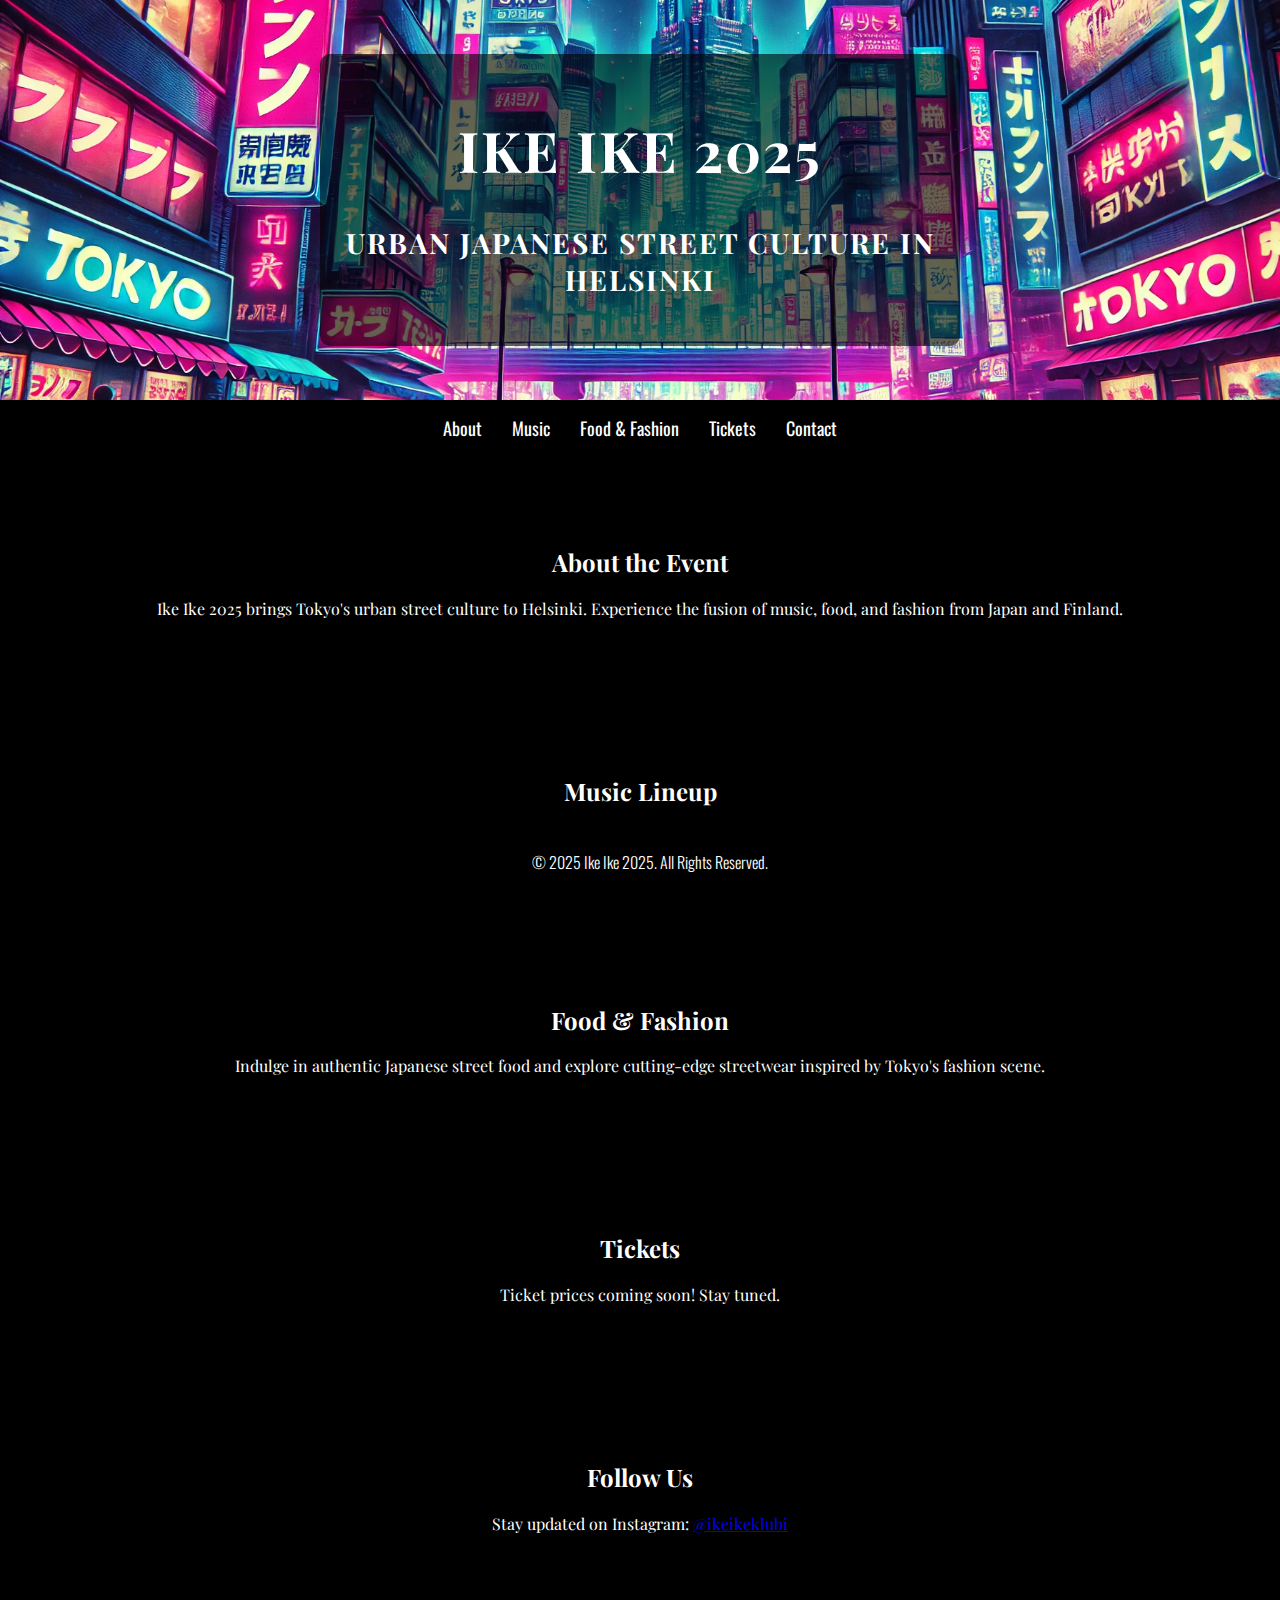
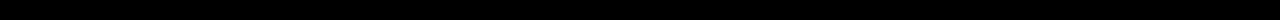
==== index.html @ c91748f2 "Initial commit for Ike Ike 2025" ====
<!DOCTYPE html>
<html lang="en">
<head>
    <meta charset="UTF-8">
    <meta name="viewport" content="width=device-width, initial-scale=1.0">
    <title>Ike Ike 2025 - Helsinki</title>
    <link rel="stylesheet" href="style.css">
    <script defer src="script.js"></script>
</head>
<body>
    <header>
        <div class="hero-banner">
            <img src="tokyo-banner.jpg" alt="Tokyo Skyline - Ike Ike 2025">
            <div class="hero-text">
                <h1>Ike Ike 2025</h1>
                <p>Urban Japanese Street Culture in Helsinki</p>
            </div>
        </div>
    </header>

    <nav>
        <ul>
            <li><a href="#about">About</a></li>
            <li><a href="#music">Music</a></li>
            <li><a href="#food-fashion">Food & Fashion</a></li>
            <li><a href="#tickets">Tickets</a></li>
            <li><a href="#contact">Contact</a></li>
        </ul>
    </nav>

    <section id="about">
        <h2>About the Event</h2>
        <p>Ike Ike 2025 brings Tokyo's urban street culture to Helsinki. Experience the fusion of music, food, and fashion from Japan and Finland.</p>
    </section>

    <section id="music">
        <h2>Music Lineup</h2>
        <p>Japanese-Finnish bands and DJs bringing street vibes. Lineup coming soon!</p>
    </section>

    <section id="food-fashion">
        <h2>Food & Fashion</h2>
        <p>Indulge in authentic Japanese street food and explore cutting-edge streetwear inspired by Tokyo's fashion scene.</p>
    </section>

    <section id="tickets">
        <h2>Tickets</h2>
        <p>Ticket prices coming soon! Stay tuned.</p>
    </section>

    <section id="contact">
        <h2>Follow Us</h2>
        <p>Stay updated on Instagram: <a href="https://www.instagram.com/ikeikeklubi" target="_blank">@ikeikeklubi</a></p>
    </section>

    <footer>
        <p>&copy; 2025 Ike Ike 2025. All Rights Reserved.</p>
    </footer>
</body>
</html>
---- style.css ----
@import url('https://fonts.googleapis.com/css2?family=Oswald:wght@300;400;700&family=Playfair+Display:wght@400;700&display=swap');

body {
    font-family: 'Oswald', sans-serif;
    margin: 0;
    padding: 0;
    background: black;
    color: white;
    text-align: center;
}

.hero-banner {
    position: relative;
    width: 100%;
    height: 400px;
    overflow: hidden;
}

.hero-banner img {
    width: 100%;
    height: 100%;
    object-fit: cover;
}

.hero-text {
    position: absolute;
    top: 50%;
    left: 50%;
    transform: translate(-50%, -50%);
    background: rgba(0, 0, 0, 0.6);
    padding: 20px;
    border-radius: 10px;
    font-family: 'Playfair Display', serif;
    text-transform: uppercase;
    font-weight: 700;
    letter-spacing: 2px;
    font-size: 28px;
}

nav ul {
    list-style: none;
    padding: 0;
    background: black;
    margin: 0;
    display: flex;
    justify-content: center;
    font-family: 'Oswald', sans-serif;
    font-weight: 400;
}

nav ul li {
    padding: 15px;
}

nav ul li a {
    color: white;
    text-decoration: none;
    font-size: 18px;
}

section {
    padding: 50px;
    background: rgba(0, 0, 0, 0.6);
    margin: 20px;
    font-family: 'Playfair Display', serif;
}

footer {
    background: black;
    padding: 10px;
    position: fixed;
    bottom: 0;
    width: 100%;
    font-family: 'Oswald', sans-serif;
    font-weight: 300;
}
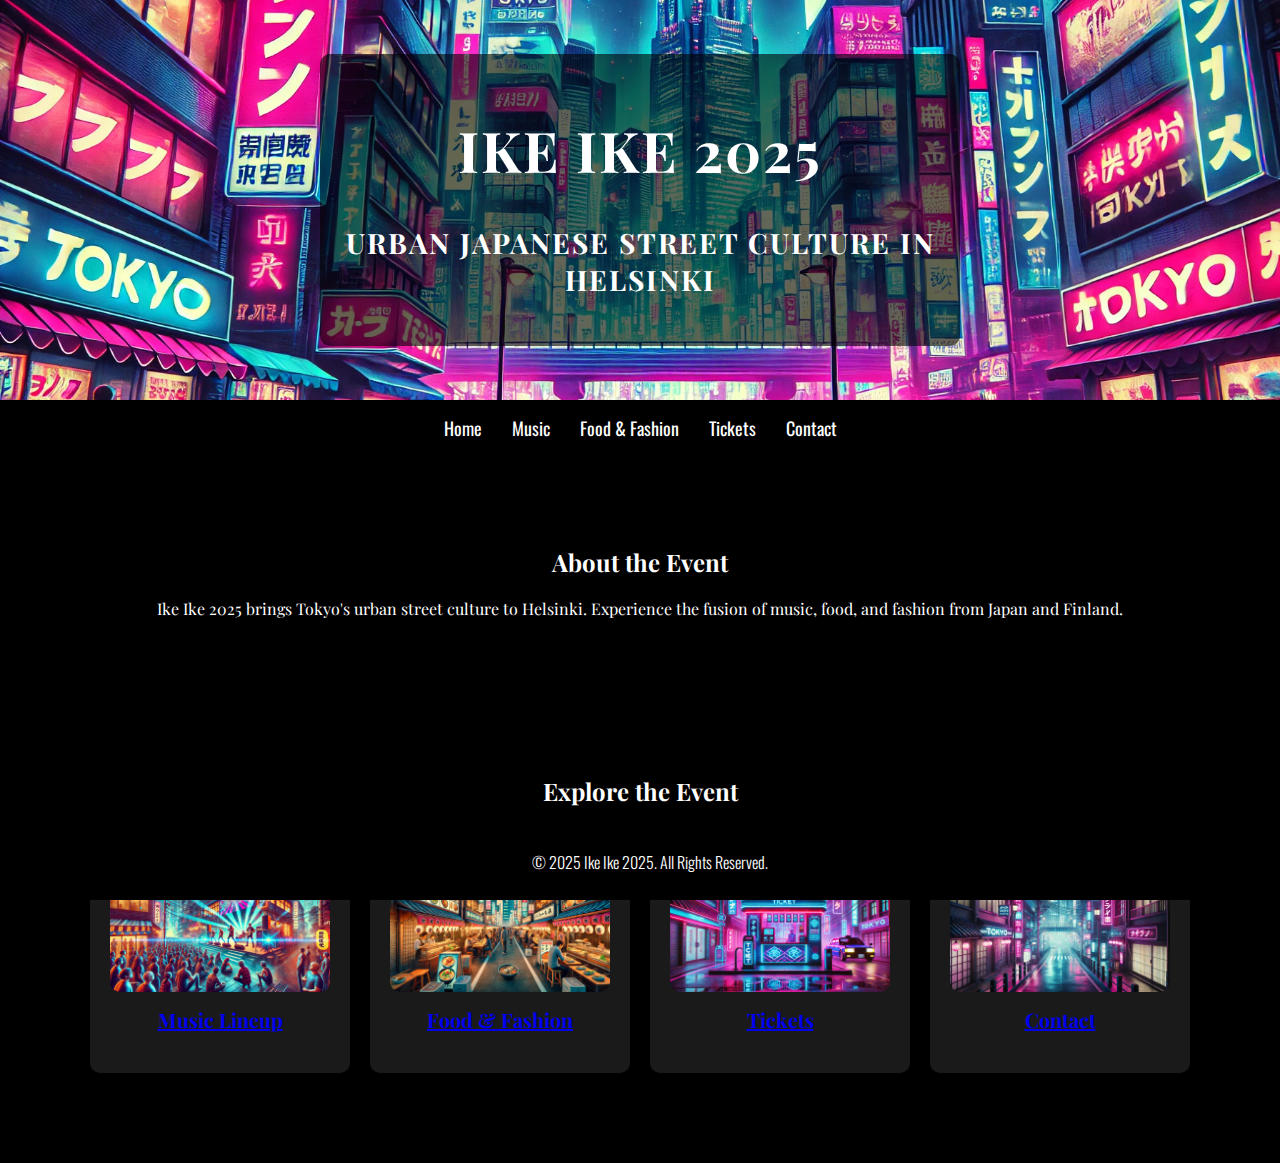
==== commit 503b9074: "Subpages commit for Ike Ike 2025" ====
--- a/index.html
+++ b/index.html
@@ -20,11 +20,11 @@
 
     <nav>
         <ul>
-            <li><a href="#about">About</a></li>
-            <li><a href="#music">Music</a></li>
-            <li><a href="#food-fashion">Food & Fashion</a></li>
-            <li><a href="#tickets">Tickets</a></li>
-            <li><a href="#contact">Contact</a></li>
+            <li><a href="index.html">Home</a></li>
+            <li><a href="music.html">Music</a></li>
+            <li><a href="food-fashion.html">Food & Fashion</a></li>
+            <li><a href="tickets.html">Tickets</a></li>
+            <li><a href="contact.html">Contact</a></li>
         </ul>
     </nav>
 
@@ -33,24 +33,34 @@
         <p>Ike Ike 2025 brings Tokyo's urban street culture to Helsinki. Experience the fusion of music, food, and fashion from Japan and Finland.</p>
     </section>
 
-    <section id="music">
-        <h2>Music Lineup</h2>
-        <p>Japanese-Finnish bands and DJs bringing street vibes. Lineup coming soon!</p>
-    </section>
-
-    <section id="food-fashion">
-        <h2>Food & Fashion</h2>
-        <p>Indulge in authentic Japanese street food and explore cutting-edge streetwear inspired by Tokyo's fashion scene.</p>
-    </section>
-
-    <section id="tickets">
-        <h2>Tickets</h2>
-        <p>Ticket prices coming soon! Stay tuned.</p>
-    </section>
-
-    <section id="contact">
-        <h2>Follow Us</h2>
-        <p>Stay updated on Instagram: <a href="https://www.instagram.com/ikeikeklubi" target="_blank">@ikeikeklubi</a></p>
+    <section id="explore">
+        <h2>Explore the Event</h2>
+        <div class="grid-container">
+            <div class="grid-item">
+                <a href="music.html">
+                    <img src="images/music-bg.jpg" alt="Music Lineup">
+                    <h3>Music Lineup</h3>
+                </a>
+            </div>
+            <div class="grid-item">
+                <a href="food-fashion.html">
+                    <img src="images/food-bg.jpg" alt="Food & Fashion">
+                    <h3>Food & Fashion</h3>
+                </a>
+            </div>
+            <div class="grid-item">
+                <a href="tickets.html">
+                    <img src="images/tickets-bg.jpg" alt="Tickets">
+                    <h3>Tickets</h3>
+                </a>
+            </div>
+            <div class="grid-item">
+                <a href="contact.html">
+                    <img src="images/contact-bg.jpg" alt="Contact Us">
+                    <h3>Contact</h3>
+                </a>
+            </div>
+        </div>
     </section>
 
     <footer>
--- a/style.css
+++ b/style.css
@@ -44,8 +44,6 @@
     margin: 0;
     display: flex;
     justify-content: center;
-    font-family: 'Oswald', sans-serif;
-    font-weight: 400;
 }
 
 nav ul li {
@@ -65,6 +63,35 @@
     font-family: 'Playfair Display', serif;
 }
 
+.grid-container {
+    display: grid;
+    grid-template-columns: repeat(auto-fit, minmax(250px, 1fr));
+    gap: 20px;
+    padding: 20px;
+}
+
+.grid-item {
+    background: rgba(255, 255, 255, 0.1);
+    padding: 20px;
+    border-radius: 10px;
+    transition: transform 0.3s ease-in-out;
+}
+
+.grid-item img {
+    width: 100%;
+    height: auto;
+    border-radius: 10px;
+}
+
+.grid-item h3 {
+    margin-top: 10px;
+    font-size: 20px;
+}
+
+.grid-item:hover {
+    transform: scale(1.05);
+}
+
 footer {
     background: black;
     padding: 10px;
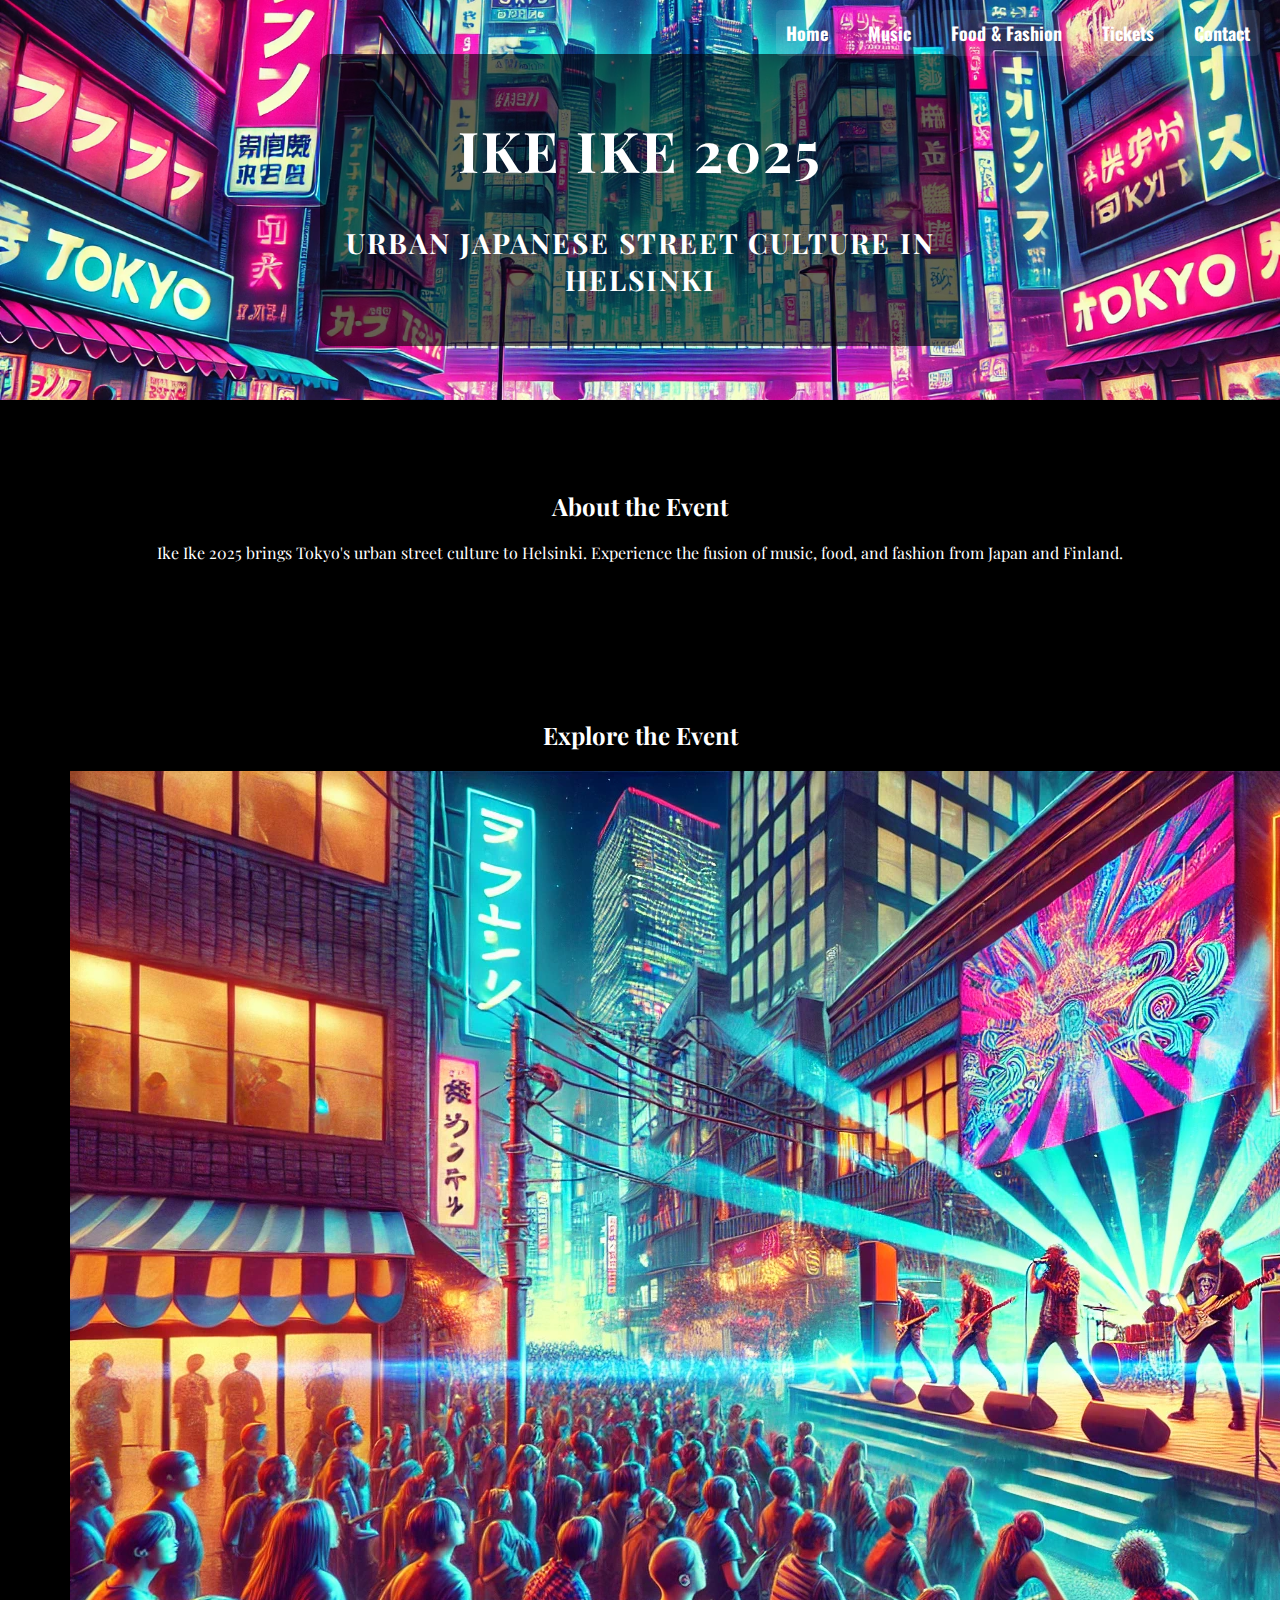
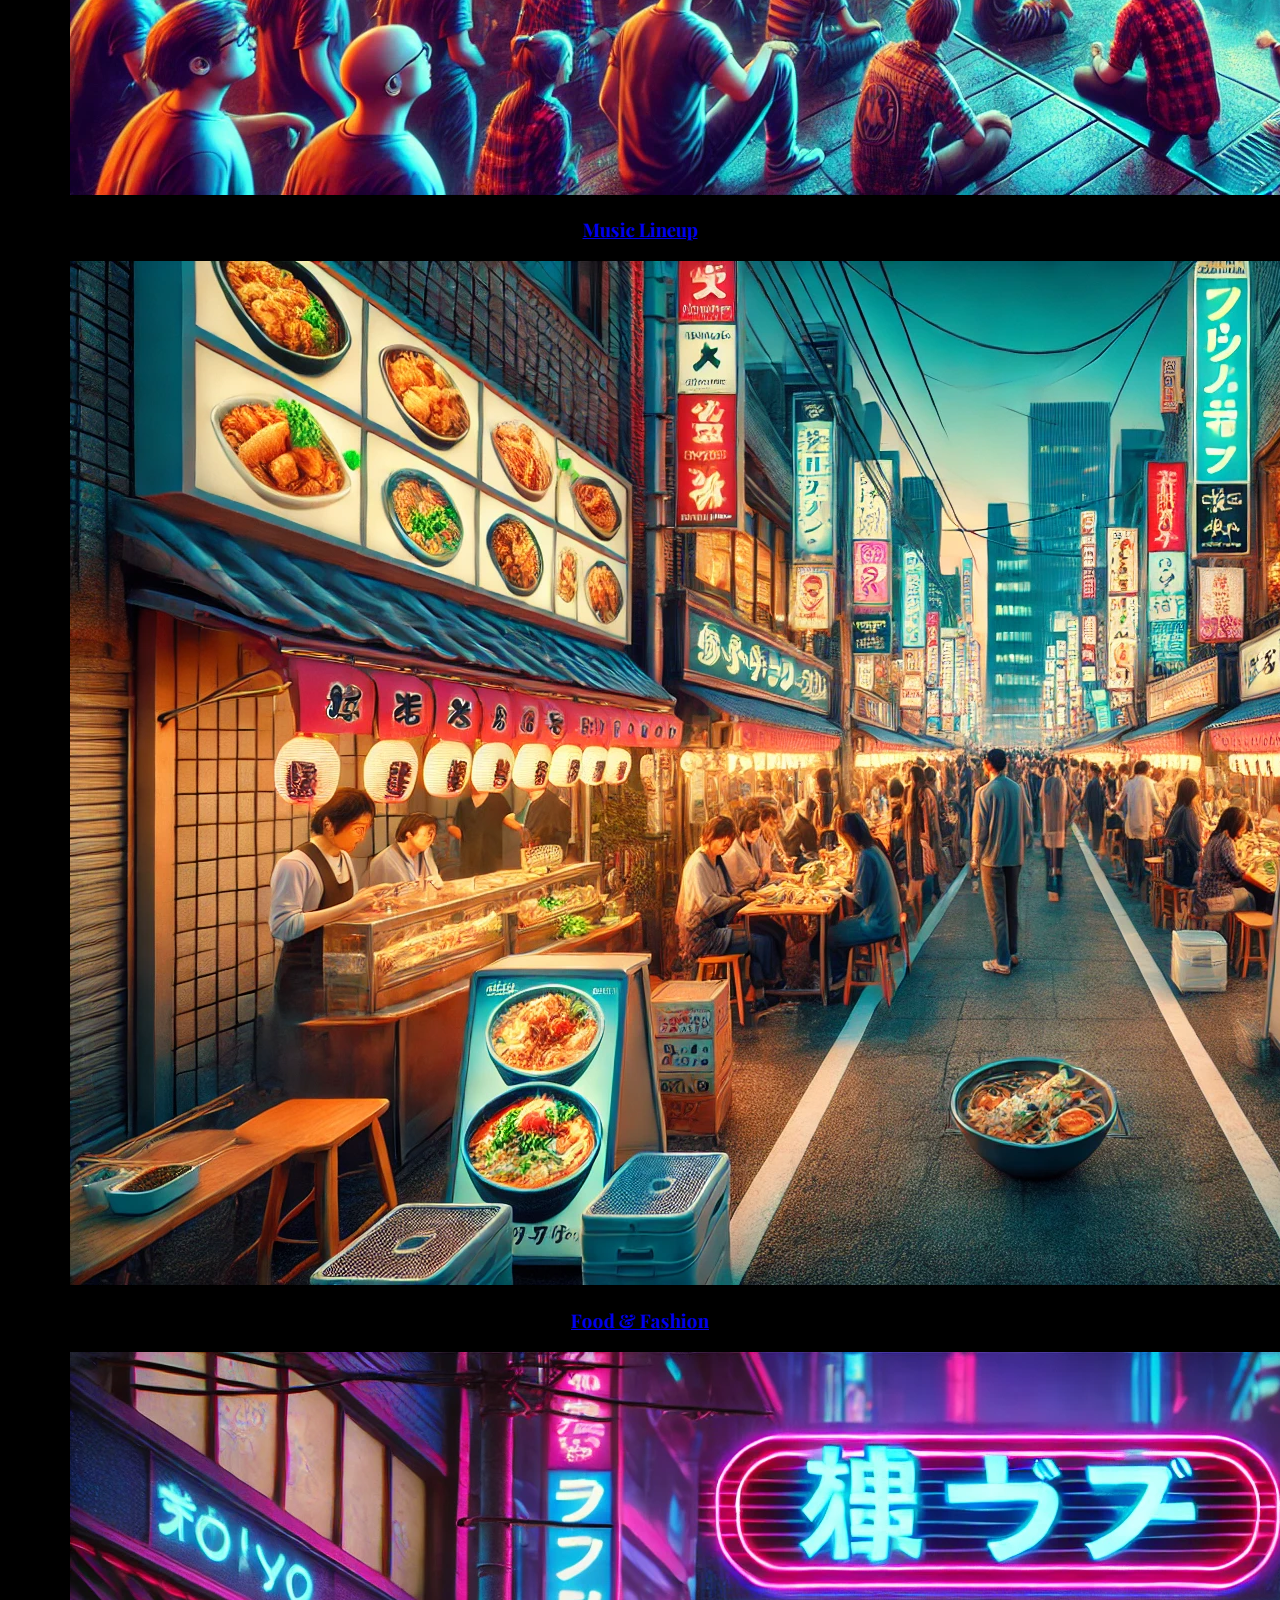
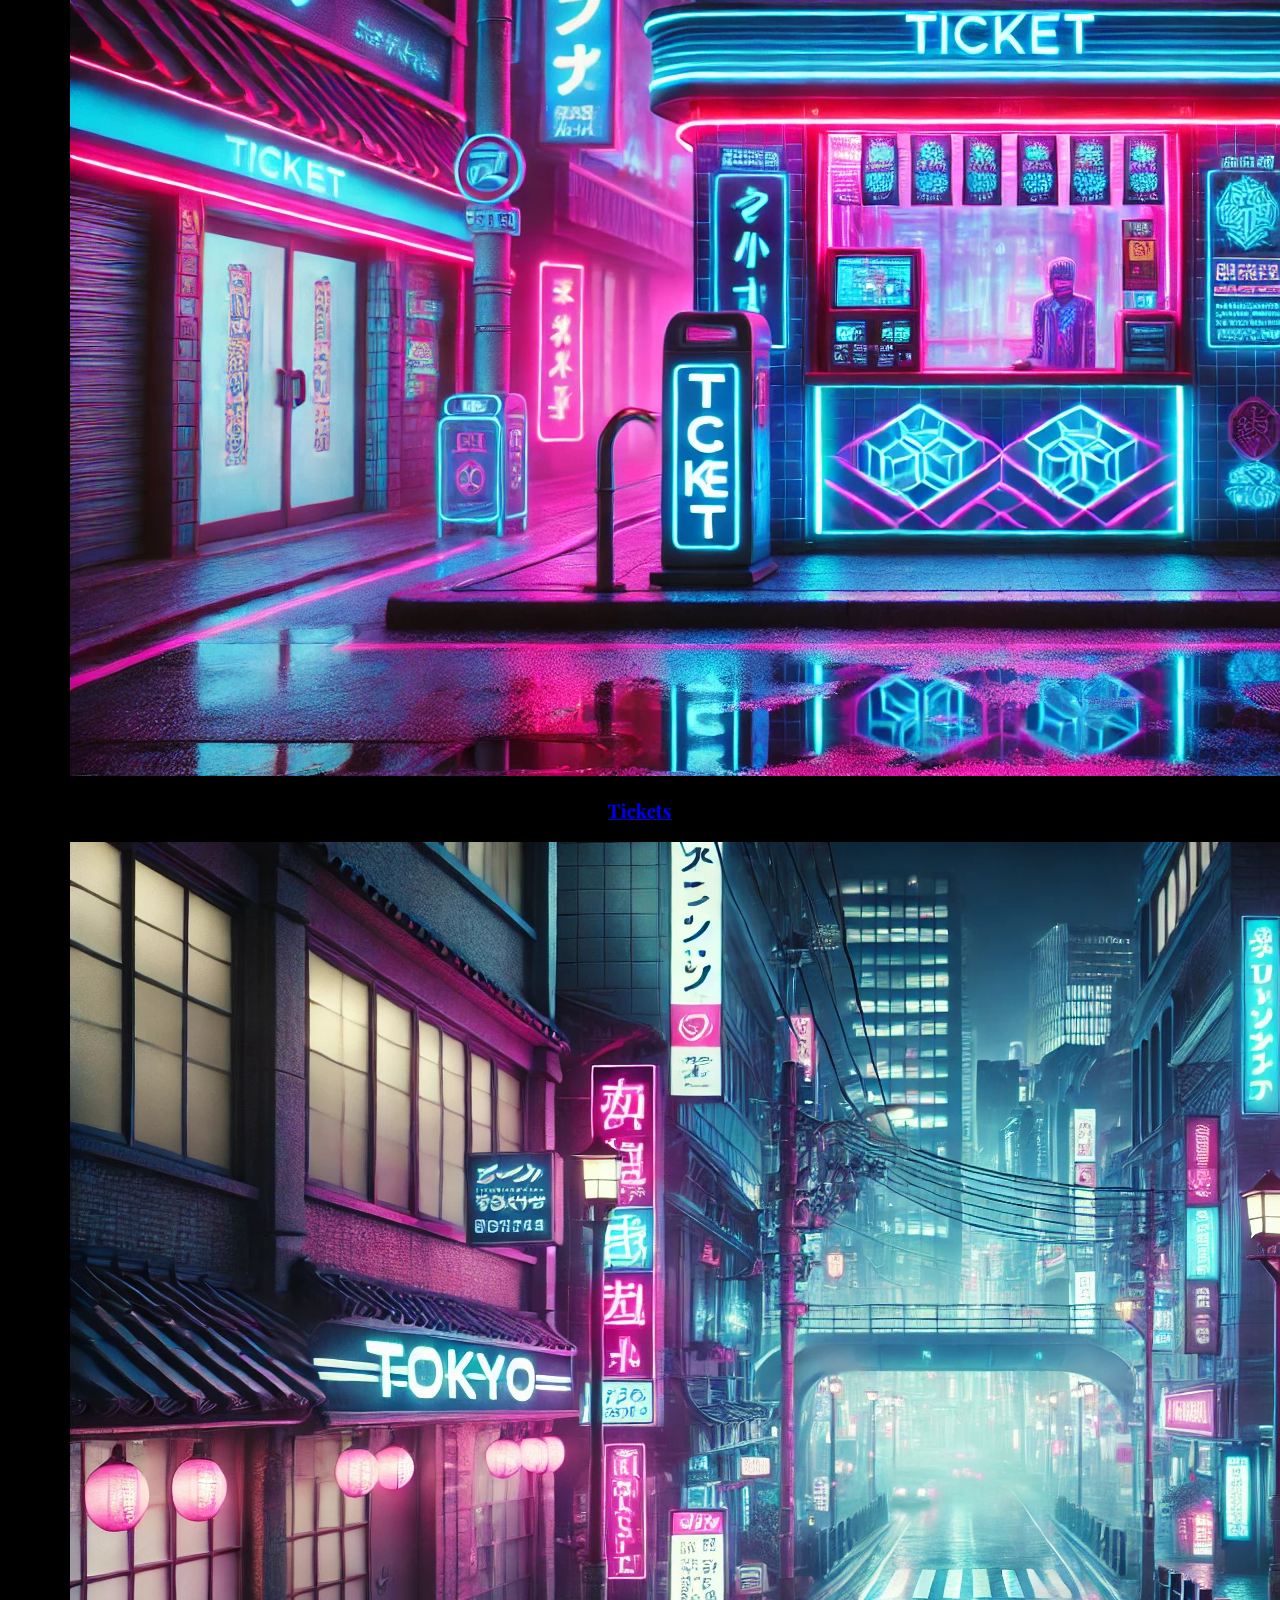
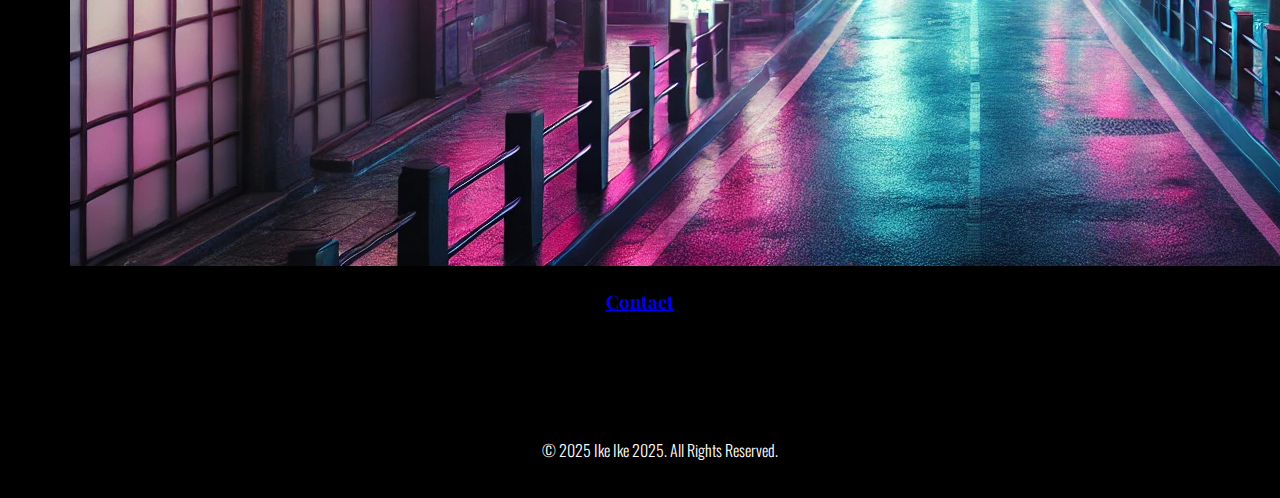
==== commit c8edc0ad: "Updated index.html with new navigation and footer, navigation, footer, and contact form" ====
--- a/index.html
+++ b/index.html
@@ -5,7 +5,6 @@
     <meta name="viewport" content="width=device-width, initial-scale=1.0">
     <title>Ike Ike 2025 - Helsinki</title>
     <link rel="stylesheet" href="style.css">
-    <script defer src="script.js"></script>
 </head>
 <body>
     <header>
--- a/style.css
+++ b/style.css
@@ -37,23 +37,36 @@
     font-size: 28px;
 }
 
+nav {
+    position: absolute;
+    top: 20px;
+    right: 20px;
+}
+
 nav ul {
     list-style: none;
     padding: 0;
-    background: black;
     margin: 0;
     display: flex;
-    justify-content: center;
 }
 
 nav ul li {
-    padding: 15px;
+    margin-left: 20px;
 }
 
 nav ul li a {
     color: white;
     text-decoration: none;
     font-size: 18px;
+    font-weight: 700;
+    padding: 10px;
+    background: rgba(255, 255, 255, 0.1);
+    border-radius: 5px;
+    transition: background 0.3s ease-in-out;
+}
+
+nav ul li a:hover {
+    background: rgba(255, 255, 255, 0.3);
 }
 
 section {
@@ -63,41 +76,13 @@
     font-family: 'Playfair Display', serif;
 }
 
-.grid-container {
-    display: grid;
-    grid-template-columns: repeat(auto-fit, minmax(250px, 1fr));
-    gap: 20px;
-    padding: 20px;
-}
-
-.grid-item {
-    background: rgba(255, 255, 255, 0.1);
-    padding: 20px;
-    border-radius: 10px;
-    transition: transform 0.3s ease-in-out;
-}
-
-.grid-item img {
-    width: 100%;
-    height: auto;
-    border-radius: 10px;
-}
-
-.grid-item h3 {
-    margin-top: 10px;
-    font-size: 20px;
-}
-
-.grid-item:hover {
-    transform: scale(1.05);
-}
-
 footer {
     background: black;
-    padding: 10px;
-    position: fixed;
+    padding: 20px;
+    text-align: center;
+    font-family: 'Oswald', sans-serif;
+    font-weight: 300;
+    position: relative;
     bottom: 0;
     width: 100%;
-    font-family: 'Oswald', sans-serif;
-    font-weight: 300;
 }
